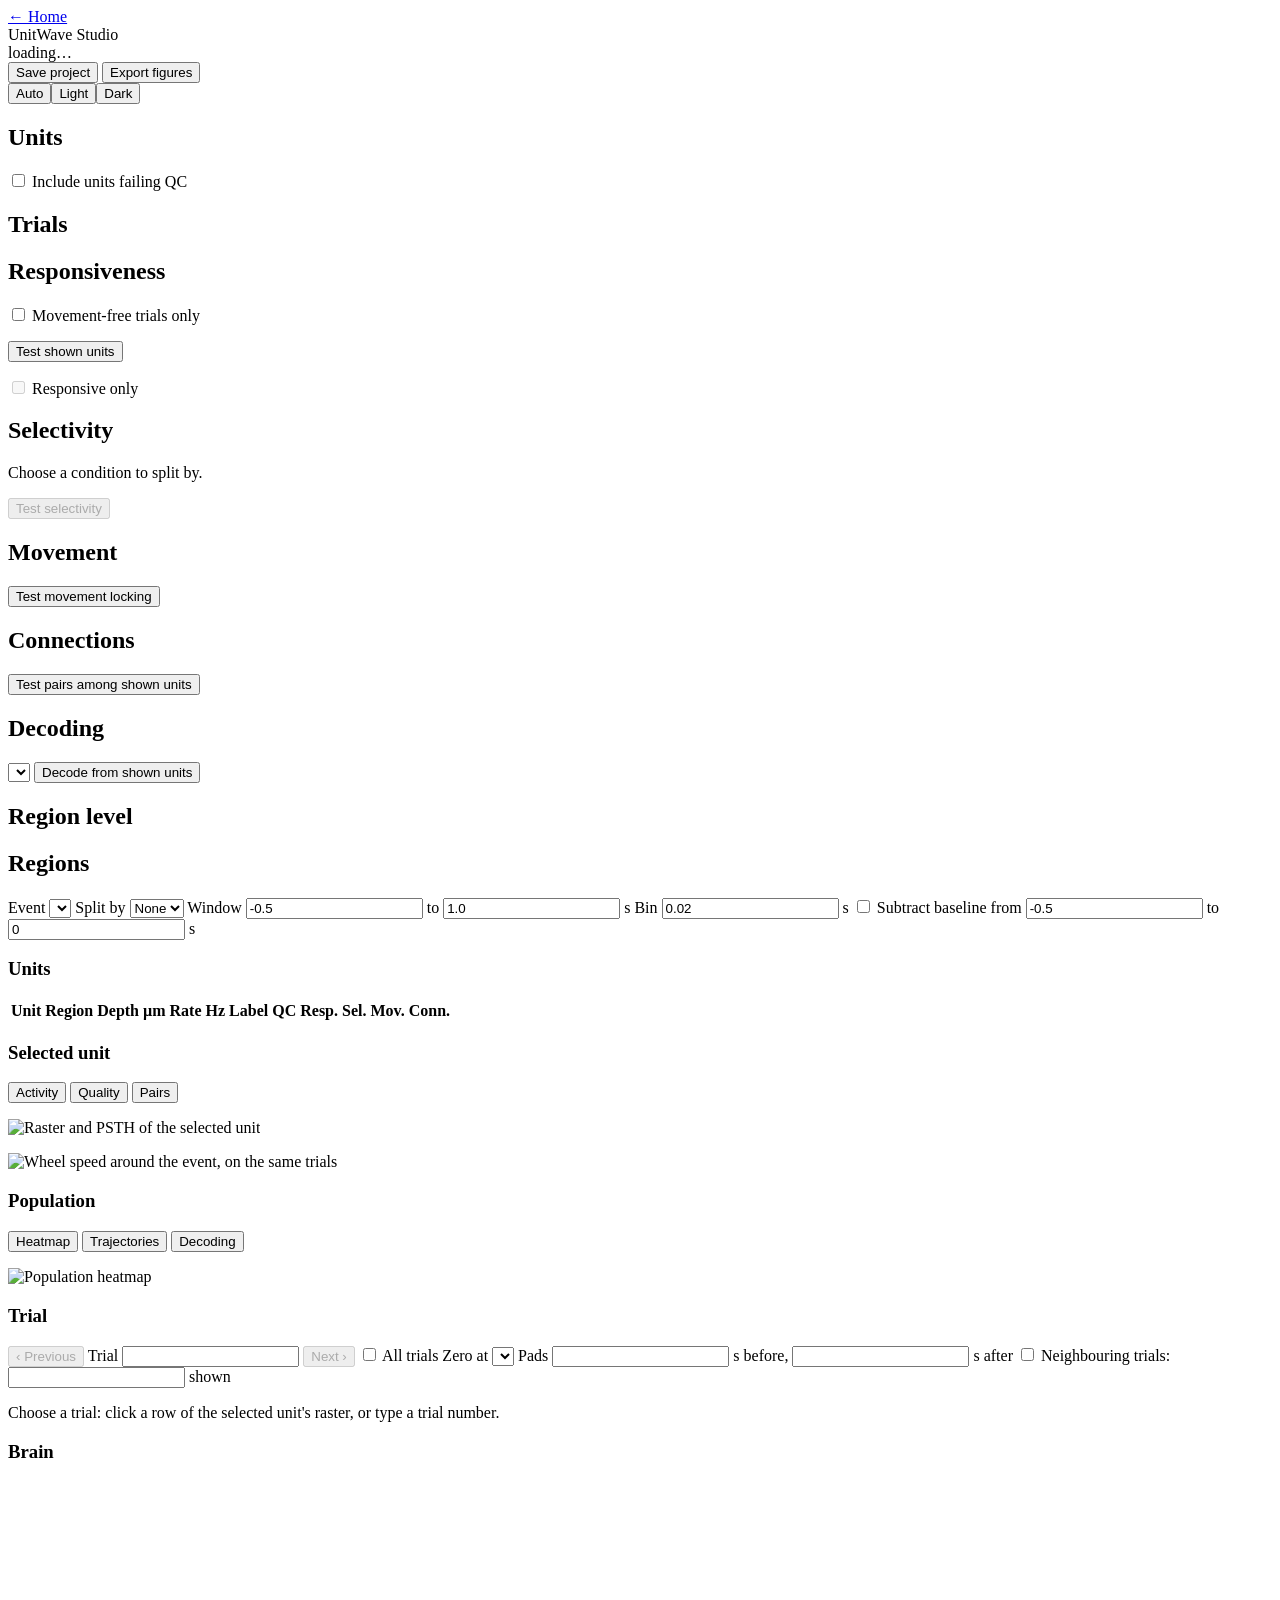
==== unitwave/studio/index.html @ 1ab513aa "Studio S3: decoding in Studio, one session, with within-session verdicts Decode choice, stimulus sid" ====
<!doctype html>
<html lang="en">
<head>
<meta charset="utf-8">
<meta name="viewport" content="width=device-width, initial-scale=1">
<title>UnitWave Studio</title>
<link rel="stylesheet" href="/static/app.css">
<script type="importmap">
  { "imports": { "three": "/static/vendor/three/three.module.min.js" } }
</script>
</head>
<body>
<header class="topbar">
  <a class="btn" href="/" title="Back to choosing data">← Home</a>
  <div class="brand">UnitWave <span>Studio</span></div>
  <div class="source" id="source">loading…</div>
  <div class="spacer"></div>
  <div class="project">
    <span class="note" id="projectStatus"></span>
    <button class="btn" id="save" title="Save the data source, file hashes and these settings (no results)">Save project</button>
    <button class="btn" id="export" title="Write SVG and PDF figures with their numbers to runs/">Export figures</button>
  </div>
  <div class="seg" id="theme" role="group" aria-label="Theme">
    <button data-v="auto" aria-pressed="true">Auto</button><button data-v="light">Light</button><button data-v="dark">Dark</button>
  </div>
</header>
<div class="banner" id="warnings" role="alert" hidden></div>

<div class="shell">
  <aside class="rail">
    <section>
      <h2>Units</h2>
      <label class="check"><input type="checkbox" id="all"> Include units failing QC</label>
      <p class="note" id="counts"></p>
      <div class="seg probes" id="probeFilter" role="group" aria-label="Probe filter"></div>
    </section>
    <section>
      <h2>Trials</h2>
      <p class="note" id="trialCounts"></p>
      <div class="trialbox" id="trialFilters"></div>
    </section>
    <section>
      <h2>Responsiveness</h2>
      <p class="note" id="testWindows"></p>
      <label class="check" id="freeBox"><input type="checkbox" id="movementFree"> Movement-free trials only</label>
      <p class="note" id="freeNote"></p>
      <button class="btn" id="runTest">Test shown units</button>
      <p class="note" id="testSummary"></p>
      <label class="check"><input type="checkbox" id="responsive" disabled> Responsive only</label>
    </section>
    <section>
      <h2>Selectivity</h2>
      <p class="note" id="selWhat">Choose a condition to split by.</p>
      <button class="btn" id="runSel" disabled>Test selectivity</button>
      <p class="note" id="selSummary"></p>
    </section>
    <section>
      <h2>Movement</h2>
      <p class="note" id="lockWhat"></p>
      <button class="btn" id="runLock">Test movement locking</button>
      <p class="note" id="lockSummary"></p>
    </section>
    <section>
      <h2>Connections</h2>
      <p class="note" id="connWhat"></p>
      <button class="btn" id="runConn">Test pairs among shown units</button>
      <p class="note" id="connSummary"></p>
    </section>
    <section>
      <h2>Decoding</h2>
      <p class="note" id="decWhat"></p>
      <select id="decTarget" aria-label="Variable to decode"></select>
      <button class="btn" id="runDec">Decode from shown units</button>
      <p class="note" id="decSummary" aria-live="polite"></p>
    </section>
    <section>
      <h2>Region level</h2>
      <div class="seg" id="level" role="group" aria-label="Region level"></div>
      <p class="note" id="levelNote"></p>
    </section>
    <section class="grow">
      <h2>Regions</h2>
      <div class="tree" id="tree"></div>
    </section>
  </aside>

  <main>
    <div class="toolbar">
      <label>Event <select id="event"></select></label>
      <label>Split by <select id="split"><option value="">None</option></select></label>
      <label>Window <input type="number" id="t0" value="-0.5" step="0.1"> to <input type="number" id="t1" value="1.0" step="0.1"> s</label>
      <label>Bin <input type="number" id="bin" value="0.02" step="0.005" min="0.001"> s</label>
      <label class="check"><input type="checkbox" id="baseline"> Subtract baseline</label>
      <label>from <input type="number" id="b0" value="-0.5" step="0.1"> to <input type="number" id="b1" value="0" step="0.1"> s</label>
    </div>

    <div class="grid">
      <section class="card area-table">
        <header><h3>Units</h3><span class="meta" id="tableMeta"></span></header>
        <div class="table"><table>
          <thead><tr><th>Unit</th><th>Region</th><th class="num">Depth µm</th><th class="num">Rate Hz</th><th>Label</th><th>QC</th><th title="Responsive to this event (q &lt; alpha)">Resp.</th><th class="num" title="Selectivity: AUROC between the split's two conditions; * when q &lt; alpha">Sel.</th><th title="Locked to the trial's first movement (q &lt; alpha): rate up or down after it">Mov.</th><th title="Putative excitatory connections among the units tested: outgoing → and incoming ←">Conn.</th></tr></thead>
          <tbody id="rows"></tbody>
        </table></div>
      </section>

      <section class="card area-unit">
        <header><h3>Selected unit</h3>
          <div class="seg tabs" id="unitTabs" role="group" aria-label="Unit view">
            <button data-tab="activity" aria-pressed="true">Activity</button>
            <button data-tab="quality" aria-pressed="false">Quality</button>
            <button data-tab="pairs" aria-pressed="false">Pairs</button>
          </div>
        </header>
        <div id="qualityPane" hidden>
          <p class="caption" id="qualityCaption"></p>
          <div class="qualityfacts" id="qualityFacts"></div>
          <img id="qualityImg" alt="ISI histogram, autocorrelogram, refractory test, rate across the session and mean waveform">
          <p class="err" id="qualityErr"></p>
        </div>
        <div id="pairsPane" hidden>
          <label class="partner">Partner <select id="partner"></select></label>
          <div class="qualityfacts" id="pairFacts"></div>
          <p class="caption" id="pairCaption"></p>
          <img id="pairImg" alt="Cross-correlogram of the selected unit and its partner, with its expectation under jitter">
          <p class="err" id="pairErr"></p>
        </div>
        <div id="activityPane">
        <p class="caption" id="unitCaption"></p>
        <img id="unitImg" alt="Raster and PSTH of the selected unit">
        <p class="err" id="unitErr"></p>
        <div id="wheelBox">
          <p class="caption" id="wheelCaption"></p>
          <img id="wheelImg" alt="Wheel speed around the event, on the same trials">
          <p class="err" id="wheelErr"></p>
        </div>
        <div id="tuningBox" hidden>
          <p class="caption" id="tuningCaption"></p>
          <img id="tuningImg" alt="Tuning curve of the selected unit">
          <p class="err" id="tuningErr"></p>
        </div>
        </div>
      </section>

      <section class="card area-pop">
        <header><h3>Population</h3>
          <div class="seg tabs" id="popTabs" role="group" aria-label="Population view">
            <button data-tab="heatmap" aria-pressed="true">Heatmap</button>
            <button data-tab="trajectories" aria-pressed="false">Trajectories</button>
            <button data-tab="decoding" aria-pressed="false">Decoding</button>
          </div>
        </header>
        <div id="heatmapPane">
          <p class="caption" id="popCaption"></p>
          <div class="popwrap"><img id="popImg" alt="Population heatmap"><div class="tip" id="popTip" hidden></div></div>
          <p class="err" id="popErr"></p>
        </div>
        <div id="trajPane" hidden>
          <div class="seg" id="trajDims" role="group" aria-label="Trajectory dimensions">
            <button data-dims="2" aria-pressed="true">2-D</button>
            <button data-dims="3" aria-pressed="false">3-D</button>
          </div>
          <p class="caption" id="trajCaption"></p>
          <img id="trajImg" alt="Population trajectories on principal components, shown on held-out trials">
          <p class="err" id="trajErr"></p>
        </div>
        <div id="decPane" hidden>
          <p class="caption" id="decCaption">Not run yet: choose a variable under Decoding and run it.</p>
          <p class="decgate" id="decGate"></p>
          <div class="dectable">
            <table>
              <thead><tr><th>Row</th><th class="num">AUROC</th><th class="num">Bal. acc.</th><th class="num">Log loss</th><th class="num">ECE</th><th class="num" title="Test samples">n</th></tr></thead>
              <tbody id="decRows"></tbody>
            </table>
          </div>
          <p class="note" id="decRowNotes"></p>
          <ul class="declines" id="decLines"></ul>
          <p class="note" id="decNull"></p>
        </div>
      </section>

      <section class="card area-trial">
        <header><h3>Trial</h3><span class="meta" id="trialPlace"></span></header>
        <div class="trialbar">
          <button class="btn sm" id="trialPrev" title="Previous trial (←)" disabled>‹ Previous</button>
          <label>Trial <input type="number" id="trialNo" min="0" step="1" title="0-based row of the trials table"></label>
          <button class="btn sm" id="trialNext" title="Next trial (→)" disabled>Next ›</button>
          <label class="check" title="Otherwise previous/next skip trials the trial filters exclude"><input type="checkbox" id="trialAll"> All trials</label>
          <label>Zero at <select id="trialAlign"></select></label>
          <label>Pads <input type="number" id="trialPre" step="0.1" min="0"> s before, <input type="number" id="trialPost" step="0.1" min="0"> s after</label>
          <label class="check"><input type="checkbox" id="trialNeighbours"> Neighbouring trials:</label>
          <label><input type="number" id="trialN" min="1" step="1"> shown</label>
          <span class="traces" id="trialTraces"></span>
        </div>
        <div class="trialhead" id="trialHead"></div>
        <p class="caption" id="trialCaption"></p>
        <p class="note" id="trialEmpty">Choose a trial: click a row of the selected unit's raster, or type a trial number.</p>
        <div class="popwrap"><img id="trialImg" alt="Every shown unit's spikes in this trial, with task events and behaviour" hidden><div class="tip" id="trialTip" hidden></div></div>
        <p class="err" id="trialErr"></p>
      </section>

      <section class="card area-brain">
        <header><h3>Brain</h3><span class="meta" id="brainMeta"></span></header>
        <div class="brainrow">
          <div class="brain" id="brain"><p class="note" id="brainNote"></p></div>
          <div class="probe"><svg id="probe" role="img" aria-label="Probe strip"></svg></div>
        </div>
      </section>
    </div>
  </main>
</div>
<script type="module" src="/static/app.js"></script>
</body>
</html>
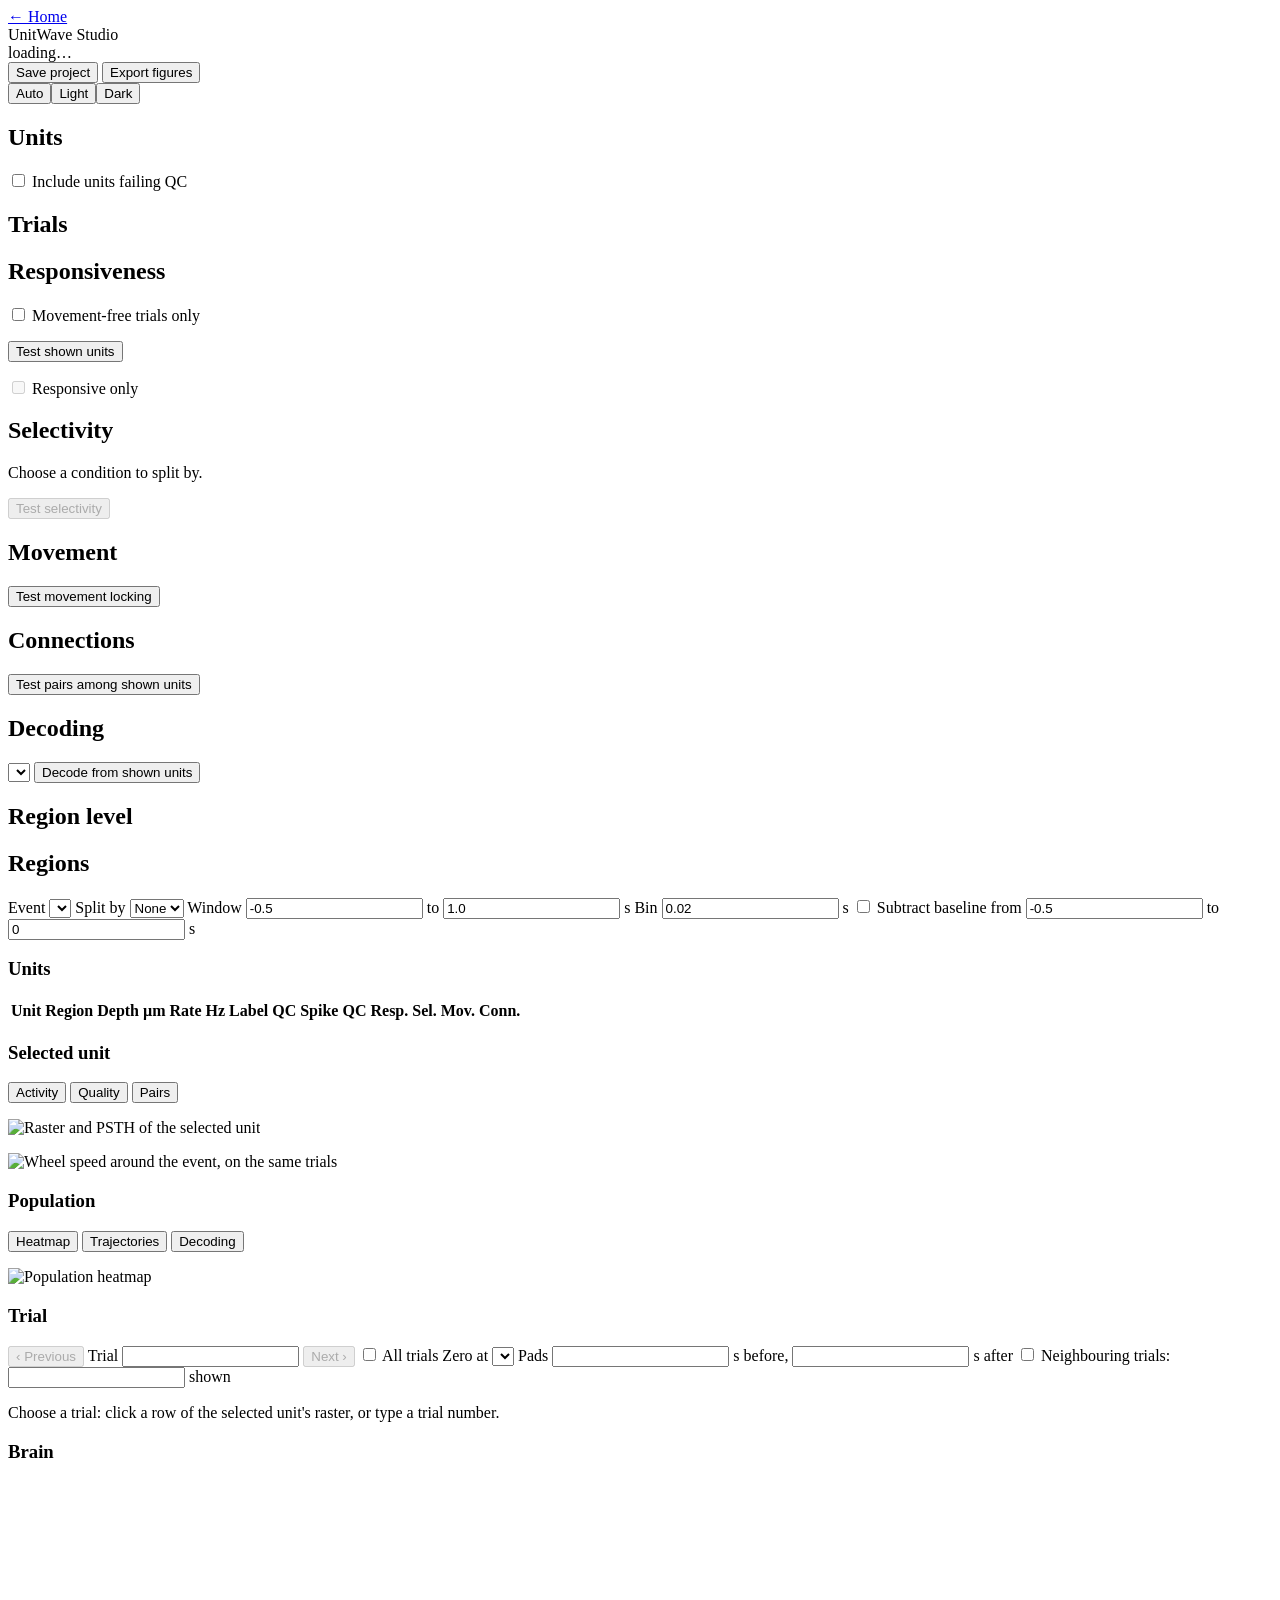
==== commit 40ce7433: "Step 4: unit QC from spike times, for sources without labels qc/spike_times.py (thresholds in config" ====
--- a/unitwave/studio/index.html
+++ b/unitwave/studio/index.html
@@ -4,6 +4,9 @@
 <meta charset="utf-8">
 <meta name="viewport" content="width=device-width, initial-scale=1">
 <title>UnitWave Studio</title>
+<link rel="icon" type="image/svg+xml" href="/static/brand/unitwave-app-icon-flat.svg">
+<link rel="icon" type="image/png" sizes="32x32" href="/static/brand/icon-32.png">
+<link rel="apple-touch-icon" href="/static/brand/icon-180.png">
 <link rel="stylesheet" href="/static/app.css">
 <script type="importmap">
   { "imports": { "three": "/static/vendor/three/three.module.min.js" } }
@@ -12,7 +15,7 @@
 <body>
 <header class="topbar">
   <a class="btn" href="/" title="Back to choosing data">← Home</a>
-  <div class="brand">UnitWave <span>Studio</span></div>
+  <div class="brand"><img src="/static/brand/unitwave-app-icon-flat.svg" alt="">UnitWave <span>Studio</span></div>
   <div class="source" id="source">loading…</div>
   <div class="spacer"></div>
   <div class="project">
@@ -98,7 +101,7 @@
       <section class="card area-table">
         <header><h3>Units</h3><span class="meta" id="tableMeta"></span></header>
         <div class="table"><table>
-          <thead><tr><th>Unit</th><th>Region</th><th class="num">Depth µm</th><th class="num">Rate Hz</th><th>Label</th><th>QC</th><th title="Responsive to this event (q &lt; alpha)">Resp.</th><th class="num" title="Selectivity: AUROC between the split's two conditions; * when q &lt; alpha">Sel.</th><th title="Locked to the trial's first movement (q &lt; alpha): rate up or down after it">Mov.</th><th title="Putative excitatory connections among the units tested: outgoing → and incoming ←">Conn.</th></tr></thead>
+          <thead><tr><th>Unit</th><th>Region</th><th class="num">Depth µm</th><th class="num">Rate Hz</th><th>Label</th><th id="qcHead">QC</th><th id="spikeQcHead" title="Unit QC from spike times only (configs/qc_spikes.yaml), shown beside this source's own rule">Spike QC</th><th title="Responsive to this event (q &lt; alpha)">Resp.</th><th class="num" title="Selectivity: AUROC between the split's two conditions; * when q &lt; alpha">Sel.</th><th title="Locked to the trial's first movement (q &lt; alpha): rate up or down after it">Mov.</th><th title="Putative excitatory connections among the units tested: outgoing → and incoming ←">Conn.</th></tr></thead>
           <tbody id="rows"></tbody>
         </table></div>
       </section>
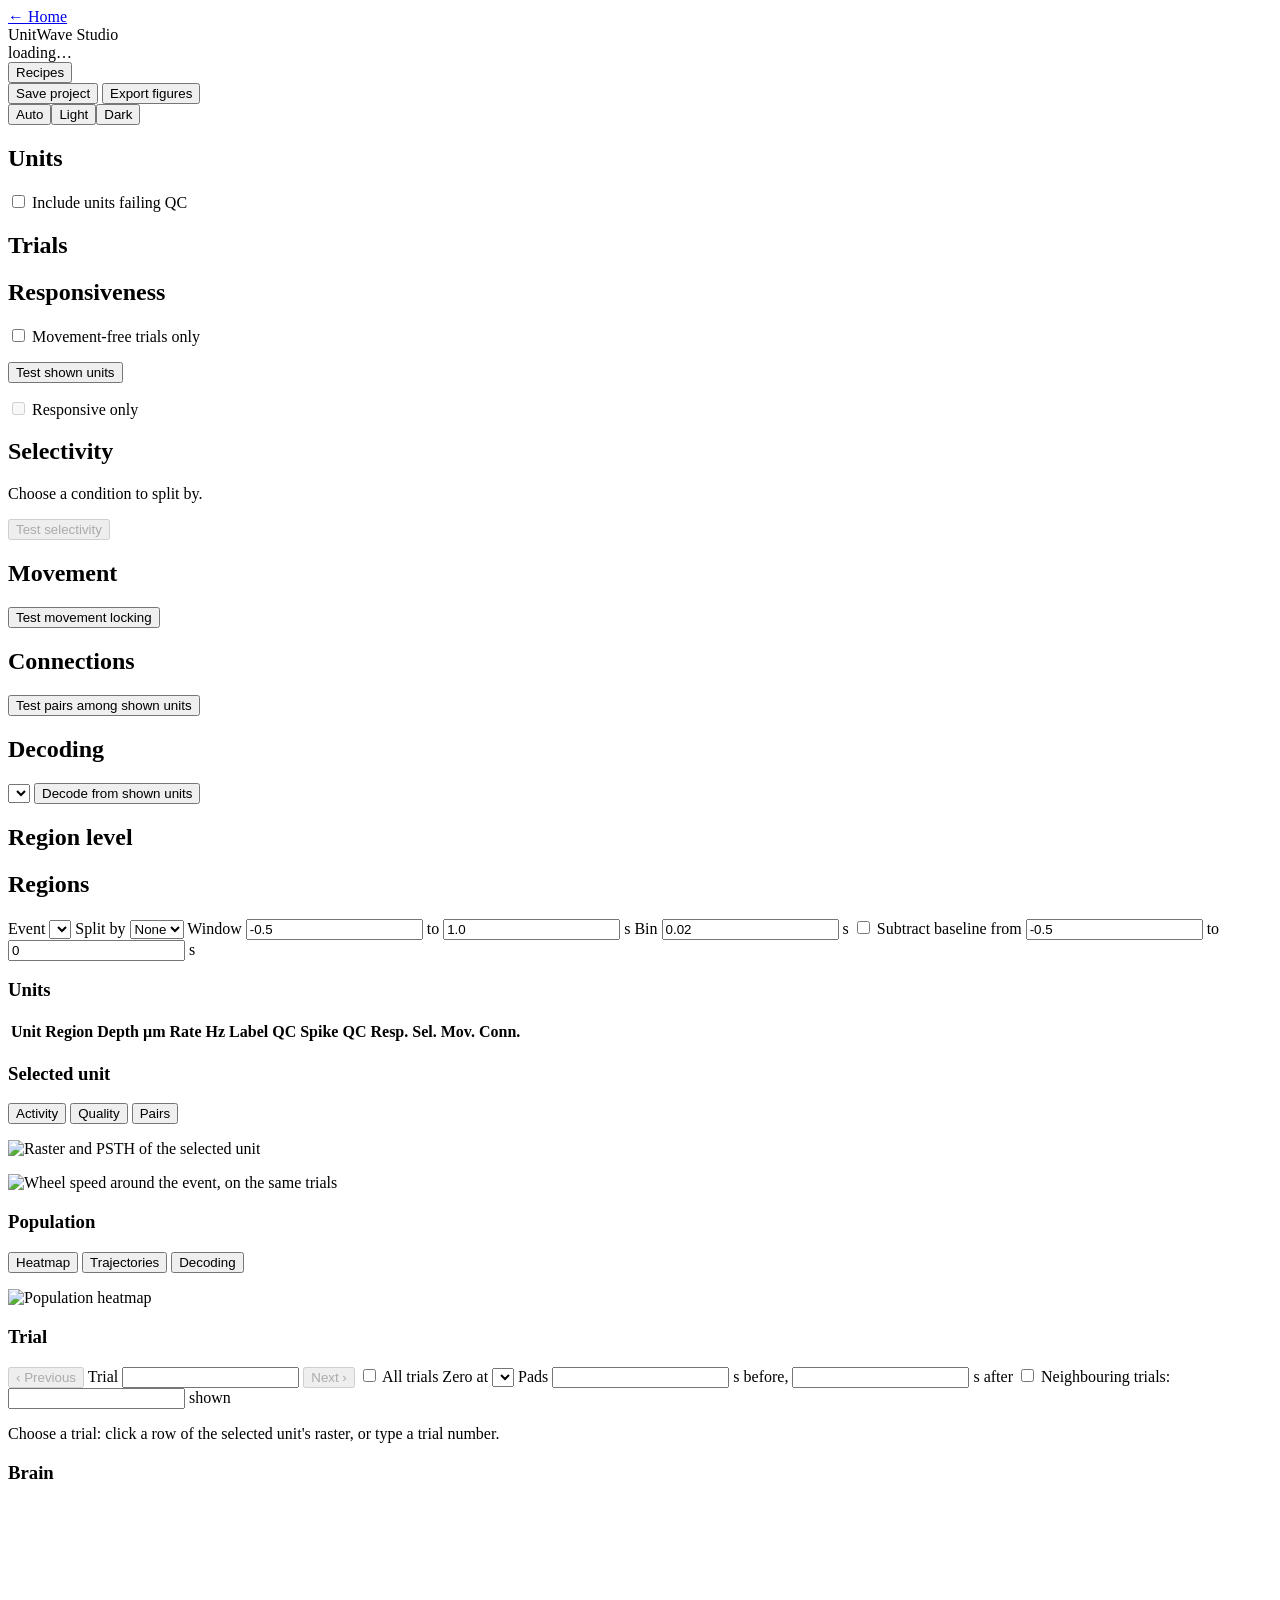
==== commit 1d4c5250: "Step 9a: guided recipes, offered where the session supports them Three recipes (configs/recipes/), w" ====
--- a/unitwave/studio/index.html
+++ b/unitwave/studio/index.html
@@ -18,6 +18,7 @@
   <div class="brand"><img src="/static/brand/unitwave-app-icon-flat.svg" alt="">UnitWave <span>Studio</span></div>
   <div class="source" id="source">loading…</div>
   <div class="spacer"></div>
+  <button class="btn" id="recipesOpen" aria-expanded="false" aria-controls="recipes" title="Guided analyses: one question, step by step">Recipes</button>
   <div class="project">
     <span class="note" id="projectStatus"></span>
     <button class="btn" id="save" title="Save the data source, file hashes and these settings (no results)">Save project</button>
@@ -29,6 +30,14 @@
 </header>
 <div class="banner" id="warnings" role="alert" hidden></div>
 
+<!-- Recipes (step 9): wording and steps come from configs/recipes/ through the server;
+     each step runs the manual view's own analysis. -->
+<aside class="drawer" id="recipes" hidden aria-label="Recipes">
+  <header><h3>Recipes</h3><button class="btn" id="recipesClose" aria-label="Close recipes">Close</button></header>
+  <p class="note">Each step runs the same analysis as the panel on the left, on the units and trials shown. Every result here is exploratory.</p>
+  <div id="recipeList"></div>
+</aside>
+
 <div class="shell">
   <aside class="rail">
     <section>
@@ -36,6 +45,7 @@
       <label class="check"><input type="checkbox" id="all"> Include units failing QC</label>
       <p class="note" id="counts"></p>
       <div class="seg probes" id="probeFilter" role="group" aria-label="Probe filter"></div>
+      <details class="report" id="sourceReport" hidden><summary>What this file supports</summary><div id="sourceReportBody"></div></details>
     </section>
     <section>
       <h2>Trials</h2>
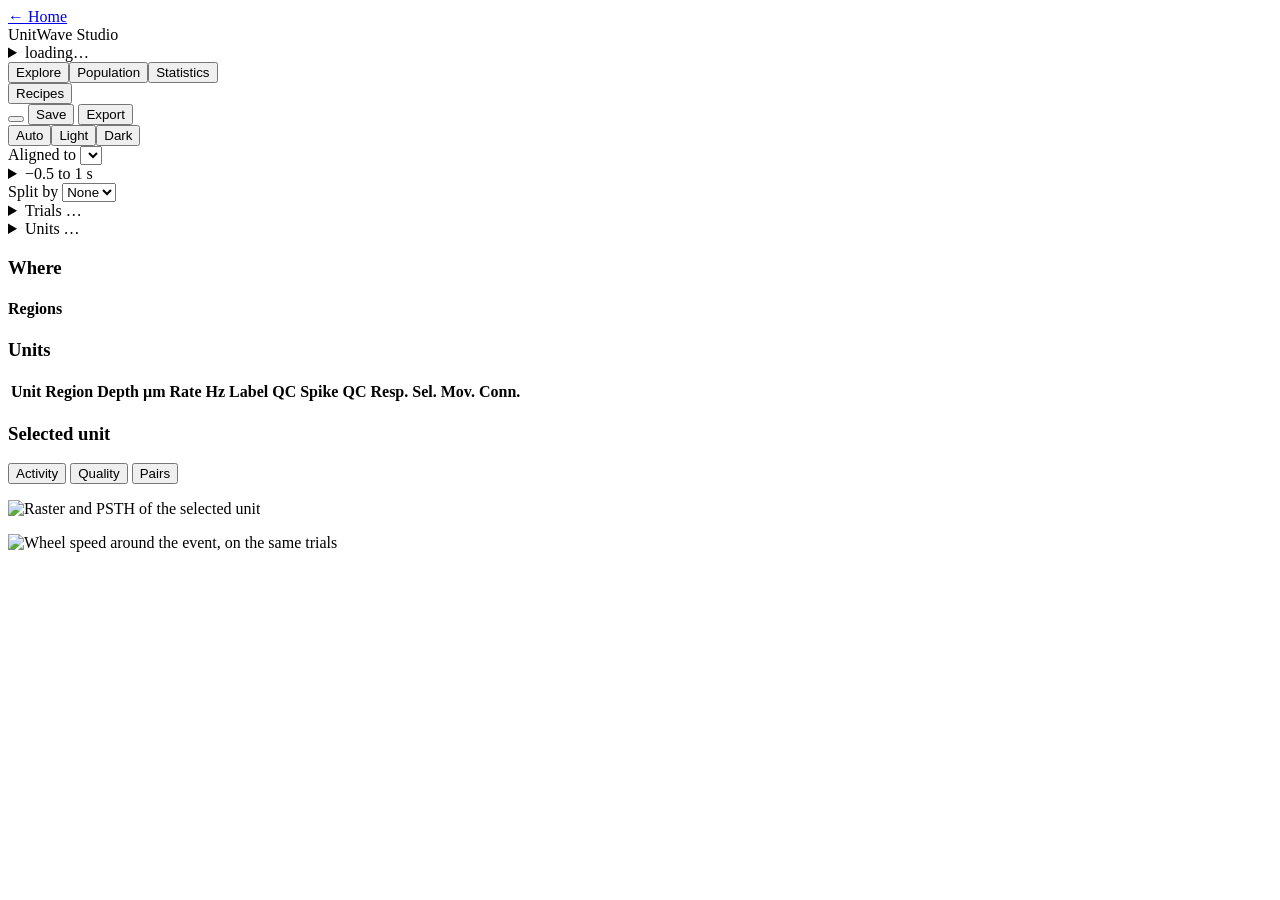
==== commit 3272f830: "Session page redesign: workspaces, a context bar, and Explore in three columns The page follows how " ====
--- a/unitwave/studio/index.html
+++ b/unitwave/studio/index.html
@@ -13,101 +13,86 @@
 </script>
 </head>
 <body>
+<!-- Session page (redesign, 2026-10-05): a top bar with the workspaces, a context bar that
+     says what every view uses (alignment, window, split, trials, units), and three
+     workspaces. Every number still comes from the server; ids are unchanged. -->
 <header class="topbar">
   <a class="btn" href="/" title="Back to choosing data">← Home</a>
   <div class="brand"><img src="/static/brand/unitwave-app-icon-flat.svg" alt="">UnitWave <span>Studio</span></div>
-  <div class="source" id="source">loading…</div>
+  <details class="pick session">
+    <summary class="source" id="source" title="What this session is, and what its files support">loading…</summary>
+    <div class="pop">
+      <p class="note" id="projectFile"></p>
+      <details class="report" id="sourceReport" hidden open><summary>What this file supports</summary><div id="sourceReportBody"></div></details>
+    </div>
+  </details>
+  <div class="seg workspaces" id="workspaces" role="tablist" aria-label="Workspace">
+    <button data-ws="explore" role="tab" aria-pressed="true">Explore</button><button data-ws="population" role="tab" aria-pressed="false">Population</button><button data-ws="statistics" role="tab" aria-pressed="false">Statistics</button>
+  </div>
+  <button class="btn" id="recipesOpen" aria-expanded="false" aria-controls="recipes" title="Guided analyses: one question, step by step">Recipes</button>
   <div class="spacer"></div>
-  <button class="btn" id="recipesOpen" aria-expanded="false" aria-controls="recipes" title="Guided analyses: one question, step by step">Recipes</button>
   <div class="project">
+    <button class="linkish note" id="logTotal" title="The analysis log: every test computed in this project is written to the project file at once, with how many hypotheses it tested. Identical re-runs are counted once. A result is confirmatory only as the first run of a planned recipe step on a held-out session (python -m unitwave.cli.plan); everything else is exploratory. Click to see it."></button>
     <span class="note" id="projectStatus"></span>
-    <button class="btn" id="save" title="Save the data source, file hashes and these settings (no results)">Save project</button>
-    <button class="btn" id="export" title="Write SVG and PDF figures with their numbers to runs/">Export figures</button>
+    <button class="btn" id="save" title="Save the project: the data source, file hashes and these settings (no results)">Save</button>
+    <button class="btn" id="export" title="Export figures: SVG and PDF with their numbers, to runs/">Export</button>
   </div>
   <div class="seg" id="theme" role="group" aria-label="Theme">
     <button data-v="auto" aria-pressed="true">Auto</button><button data-v="light">Light</button><button data-v="dark">Dark</button>
   </div>
 </header>
+
+<!-- What every view and test on this page uses. Each chip opens its controls. -->
+<div class="context" id="context">
+  <label class="ctl">Aligned to <select id="event"></select></label>
+  <details class="pick">
+    <summary class="chip"><span id="windowText">−0.5 to 1 s</span></summary>
+    <div class="pop">
+      <label>Window <input type="number" id="t0" value="-0.5" step="0.1"> to <input type="number" id="t1" value="1.0" step="0.1"> s</label>
+      <label>Bin <input type="number" id="bin" value="0.02" step="0.005" min="0.001"> s</label>
+      <label class="check"><input type="checkbox" id="baseline"> Subtract baseline</label>
+      <label>from <input type="number" id="b0" value="-0.5" step="0.1"> to <input type="number" id="b1" value="0" step="0.1"> s</label>
+    </div>
+  </details>
+  <label class="ctl">Split by <select id="split"><option value="">None</option></select></label>
+  <details class="pick">
+    <summary class="chip"><span class="k">Trials</span> <span id="trialsText">…</span></summary>
+    <div class="pop wide">
+      <p class="note" id="trialCounts"></p>
+      <div class="trialbox" id="trialFilters"></div>
+    </div>
+  </details>
+  <details class="pick">
+    <summary class="chip"><span class="k">Units</span> <span id="unitsText">…</span></summary>
+    <div class="pop">
+      <p class="note" id="counts"></p>
+      <label class="check"><input type="checkbox" id="all"> Include units failing QC</label>
+      <div class="seg probes" id="probeFilter" role="group" aria-label="Probe filter"></div>
+      <label class="check"><input type="checkbox" id="responsive" disabled> Responsive only (run responsiveness first)</label>
+      <div class="row"><span class="lbl">Region level</span><div class="seg" id="level" role="group" aria-label="Region level"></div></div>
+      <p class="note" id="levelNote"></p>
+    </div>
+  </details>
+</div>
 <div class="banner" id="warnings" role="alert" hidden></div>
 
 <!-- Recipes (step 9): wording and steps come from configs/recipes/ through the server;
      each step runs the manual view's own analysis. -->
 <aside class="drawer" id="recipes" hidden aria-label="Recipes">
   <header><h3>Recipes</h3><button class="btn" id="recipesClose" aria-label="Close recipes">Close</button></header>
-  <p class="note">Each step runs the same analysis as the panel on the left, on the units and trials shown. Every result here is exploratory.</p>
+  <p class="note">Each step runs the same analysis as Explore and Statistics, on the units and trials shown, and shows you where its result is. A result is exploratory unless it is the first run of a step that a held-out plan named in advance (python -m unitwave.cli.plan).</p>
   <div id="recipeList"></div>
 </aside>
 
-<div class="shell">
-  <aside class="rail">
-    <section>
-      <h2>Units</h2>
-      <label class="check"><input type="checkbox" id="all"> Include units failing QC</label>
-      <p class="note" id="counts"></p>
-      <div class="seg probes" id="probeFilter" role="group" aria-label="Probe filter"></div>
-      <details class="report" id="sourceReport" hidden><summary>What this file supports</summary><div id="sourceReportBody"></div></details>
-    </section>
-    <section>
-      <h2>Trials</h2>
-      <p class="note" id="trialCounts"></p>
-      <div class="trialbox" id="trialFilters"></div>
-    </section>
-    <section>
-      <h2>Responsiveness</h2>
-      <p class="note" id="testWindows"></p>
-      <label class="check" id="freeBox"><input type="checkbox" id="movementFree"> Movement-free trials only</label>
-      <p class="note" id="freeNote"></p>
-      <button class="btn" id="runTest">Test shown units</button>
-      <p class="note" id="testSummary"></p>
-      <label class="check"><input type="checkbox" id="responsive" disabled> Responsive only</label>
-    </section>
-    <section>
-      <h2>Selectivity</h2>
-      <p class="note" id="selWhat">Choose a condition to split by.</p>
-      <button class="btn" id="runSel" disabled>Test selectivity</button>
-      <p class="note" id="selSummary"></p>
-    </section>
-    <section>
-      <h2>Movement</h2>
-      <p class="note" id="lockWhat"></p>
-      <button class="btn" id="runLock">Test movement locking</button>
-      <p class="note" id="lockSummary"></p>
-    </section>
-    <section>
-      <h2>Connections</h2>
-      <p class="note" id="connWhat"></p>
-      <button class="btn" id="runConn">Test pairs among shown units</button>
-      <p class="note" id="connSummary"></p>
-    </section>
-    <section>
-      <h2>Decoding</h2>
-      <p class="note" id="decWhat"></p>
-      <select id="decTarget" aria-label="Variable to decode"></select>
-      <button class="btn" id="runDec">Decode from shown units</button>
-      <p class="note" id="decSummary" aria-live="polite"></p>
-    </section>
-    <section>
-      <h2>Region level</h2>
-      <div class="seg" id="level" role="group" aria-label="Region level"></div>
-      <p class="note" id="levelNote"></p>
-    </section>
-    <section class="grow">
-      <h2>Regions</h2>
+<main>
+  <!-- Explore: where the units are, which units, and the selected unit. -->
+  <div class="ws ws-explore" id="ws-explore">
+    <section class="card area-where">
+      <header><h3>Where</h3></header>
+      <div class="brain" id="brain"><p class="note" id="brainNote"></p></div>
+      <h4>Regions</h4>
       <div class="tree" id="tree"></div>
     </section>
-  </aside>
-
-  <main>
-    <div class="toolbar">
-      <label>Event <select id="event"></select></label>
-      <label>Split by <select id="split"><option value="">None</option></select></label>
-      <label>Window <input type="number" id="t0" value="-0.5" step="0.1"> to <input type="number" id="t1" value="1.0" step="0.1"> s</label>
-      <label>Bin <input type="number" id="bin" value="0.02" step="0.005" min="0.001"> s</label>
-      <label class="check"><input type="checkbox" id="baseline"> Subtract baseline</label>
-      <label>from <input type="number" id="b0" value="-0.5" step="0.1"> to <input type="number" id="b1" value="0" step="0.1"> s</label>
-    </div>
-
-    <div class="grid">
       <section class="card area-table">
         <header><h3>Units</h3><span class="meta" id="tableMeta"></span></header>
         <div class="table"><table>
@@ -115,7 +100,6 @@
           <tbody id="rows"></tbody>
         </table></div>
       </section>
-
       <section class="card area-unit">
         <header><h3>Selected unit</h3>
           <div class="seg tabs" id="unitTabs" role="group" aria-label="Unit view">
@@ -124,6 +108,8 @@
             <button data-tab="pairs" aria-pressed="false">Pairs</button>
           </div>
         </header>
+        <div class="unitbody">
+        <div class="unitmain">
         <div id="qualityPane" hidden>
           <p class="caption" id="qualityCaption"></p>
           <div class="qualityfacts" id="qualityFacts"></div>
@@ -152,8 +138,17 @@
           <p class="err" id="tuningErr"></p>
         </div>
         </div>
-      </section>
-
+        </div>
+        <aside class="probe" aria-label="Probe strip">
+          <p class="meta" id="brainMeta"></p>
+          <svg id="probe" role="img" aria-label="Probe strip"></svg>
+        </aside>
+        </div>
+      </section>
+  </div>
+
+  <!-- Population: every shown unit together, and one trial at a time. -->
+  <div class="ws ws-population" id="ws-population" hidden>
       <section class="card area-pop">
         <header><h3>Population</h3>
           <div class="seg tabs" id="popTabs" role="group" aria-label="Population view">
@@ -190,7 +185,6 @@
           <p class="note" id="decNull"></p>
         </div>
       </section>
-
       <section class="card area-trial">
         <header><h3>Trial</h3><span class="meta" id="trialPlace"></span></header>
         <div class="trialbar">
@@ -206,21 +200,53 @@
         </div>
         <div class="trialhead" id="trialHead"></div>
         <p class="caption" id="trialCaption"></p>
-        <p class="note" id="trialEmpty">Choose a trial: click a row of the selected unit's raster, or type a trial number.</p>
+        <p class="note" id="trialEmpty">Choose a trial: click a row of the selected unit's raster in Explore, or type a trial number.</p>
         <div class="popwrap"><img id="trialImg" alt="Every shown unit's spikes in this trial, with task events and behaviour" hidden><div class="tip" id="trialTip" hidden></div></div>
         <p class="err" id="trialErr"></p>
       </section>
-
-      <section class="card area-brain">
-        <header><h3>Brain</h3><span class="meta" id="brainMeta"></span></header>
-        <div class="brainrow">
-          <div class="brain" id="brain"><p class="note" id="brainNote"></p></div>
-          <div class="probe"><svg id="probe" role="img" aria-label="Probe strip"></svg></div>
-        </div>
-      </section>
-    </div>
-  </main>
-</div>
+  </div>
+
+  <!-- Statistics: each test with what it tests, its null and correction, and its result. -->
+  <div class="ws ws-statistics" id="ws-statistics" hidden>
+    <section class="card test">
+      <header><h3>Responsiveness</h3></header>
+      <p class="note" id="testWindows"></p>
+      <label class="check" id="freeBox"><input type="checkbox" id="movementFree"> Movement-free trials only</label>
+      <p class="note" id="freeNote"></p>
+      <div><button class="btn" id="runTest">Test shown units</button></div>
+      <p class="result" id="testSummary"></p>
+    </section>
+    <section class="card test">
+      <header><h3>Selectivity</h3></header>
+      <p class="note" id="selWhat">Choose a condition to split by.</p>
+      <div><button class="btn" id="runSel" disabled>Test selectivity</button></div>
+      <p class="result" id="selSummary"></p>
+    </section>
+    <section class="card test">
+      <header><h3>Movement locking</h3></header>
+      <p class="note" id="lockWhat"></p>
+      <div><button class="btn" id="runLock">Test movement locking</button></div>
+      <p class="result" id="lockSummary"></p>
+    </section>
+    <section class="card test">
+      <header><h3>Connections</h3></header>
+      <p class="note" id="connWhat"></p>
+      <div><button class="btn" id="runConn">Test pairs among shown units</button></div>
+      <p class="result" id="connSummary"></p>
+    </section>
+    <section class="card test">
+      <header><h3>Decoding</h3></header>
+      <p class="note" id="decWhat"></p>
+      <select id="decTarget" aria-label="Variable to decode"></select>
+      <div><button class="btn" id="runDec">Decode from shown units</button></div>
+      <p class="result" id="decSummary" aria-live="polite"></p>
+    </section>
+    <section class="card test log">
+      <header><h3>Analysis log</h3><span class="meta" id="logMeta"></span></header>
+      <ol class="loglist" id="logList"></ol>
+    </section>
+  </div>
+</main>
 <script type="module" src="/static/app.js"></script>
 </body>
 </html>
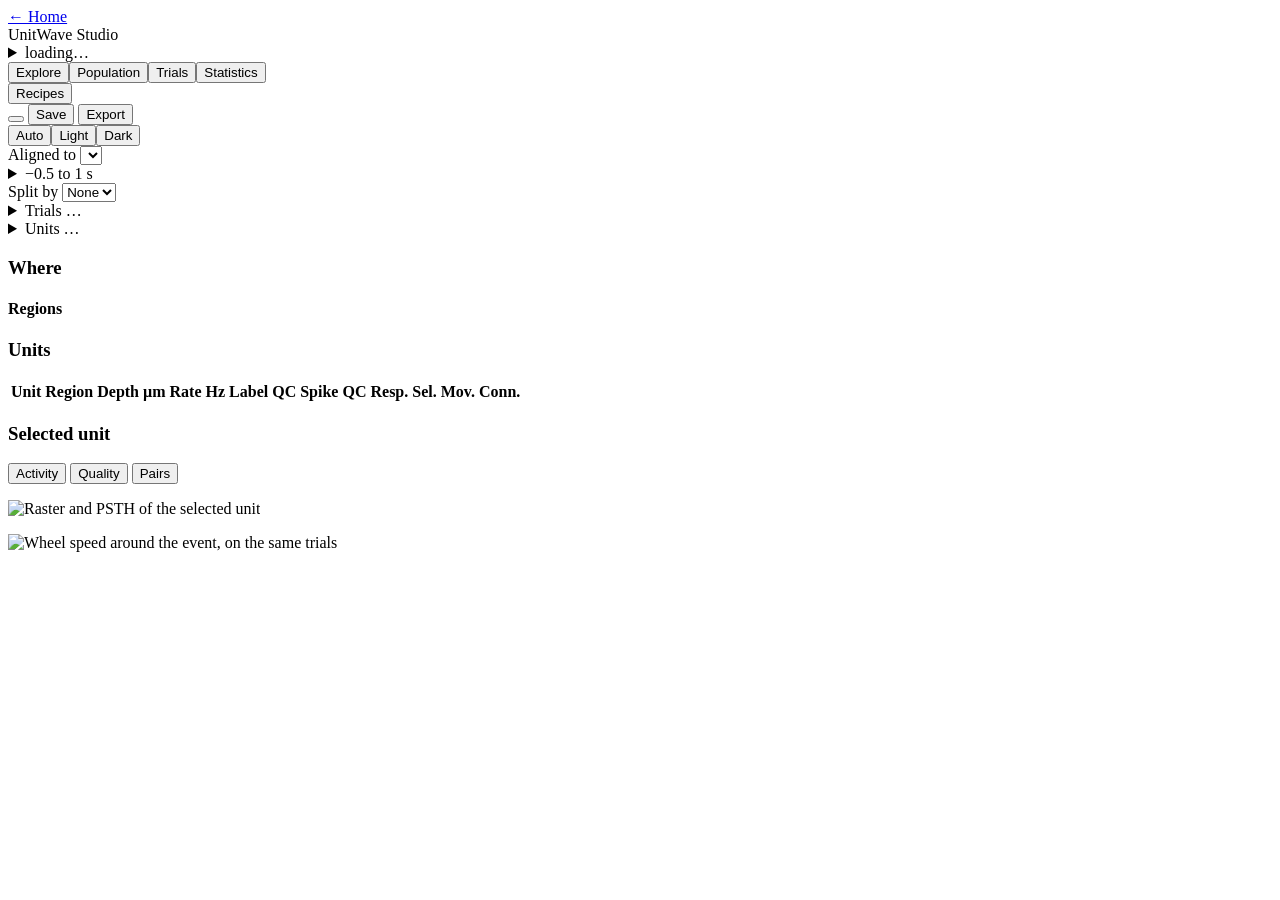
==== commit ff2d9247: "A Trials workspace: every trial at a glance, one trial at full width A new workspace for reading sin" ====
--- a/unitwave/studio/index.html
+++ b/unitwave/studio/index.html
@@ -27,7 +27,7 @@
     </div>
   </details>
   <div class="seg workspaces" id="workspaces" role="tablist" aria-label="Workspace">
-    <button data-ws="explore" role="tab" aria-pressed="true">Explore</button><button data-ws="population" role="tab" aria-pressed="false">Population</button><button data-ws="statistics" role="tab" aria-pressed="false">Statistics</button>
+    <button data-ws="explore" role="tab" aria-pressed="true">Explore</button><button data-ws="population" role="tab" aria-pressed="false">Population</button><button data-ws="trials" role="tab" aria-pressed="false">Trials</button><button data-ws="statistics" role="tab" aria-pressed="false">Statistics</button>
   </div>
   <button class="btn" id="recipesOpen" aria-expanded="false" aria-controls="recipes" title="Guided analyses: one question, step by step">Recipes</button>
   <div class="spacer"></div>
@@ -147,7 +147,7 @@
       </section>
   </div>
 
-  <!-- Population: every shown unit together, and one trial at a time. -->
+  <!-- Population: every shown unit together. -->
   <div class="ws ws-population" id="ws-population" hidden>
       <section class="card area-pop">
         <header><h3>Population</h3>
@@ -185,6 +185,17 @@
           <p class="note" id="decNull"></p>
         </div>
       </section>
+
+  </div>
+
+  <!-- Trials: every trial at a glance, and one trial at a time, full width. -->
+  <div class="ws ws-trials" id="ws-trials" hidden>
+    <section class="card area-strip">
+      <header><h3>All trials</h3><span class="meta" id="stripMeta"></span>
+        <label class="ctl">Colour by <select id="stripColour" aria-label="Colour the trials by"></select></label></header>
+      <div class="stripwrap"><svg id="strip" role="img" aria-label="Every trial: kept or filtered out, reaction time and condition; click one to open it"></svg><div class="tip" id="stripTip" hidden></div></div>
+      <div class="legend" id="stripLegend"></div>
+    </section>
       <section class="card area-trial">
         <header><h3>Trial</h3><span class="meta" id="trialPlace"></span></header>
         <div class="trialbar">
